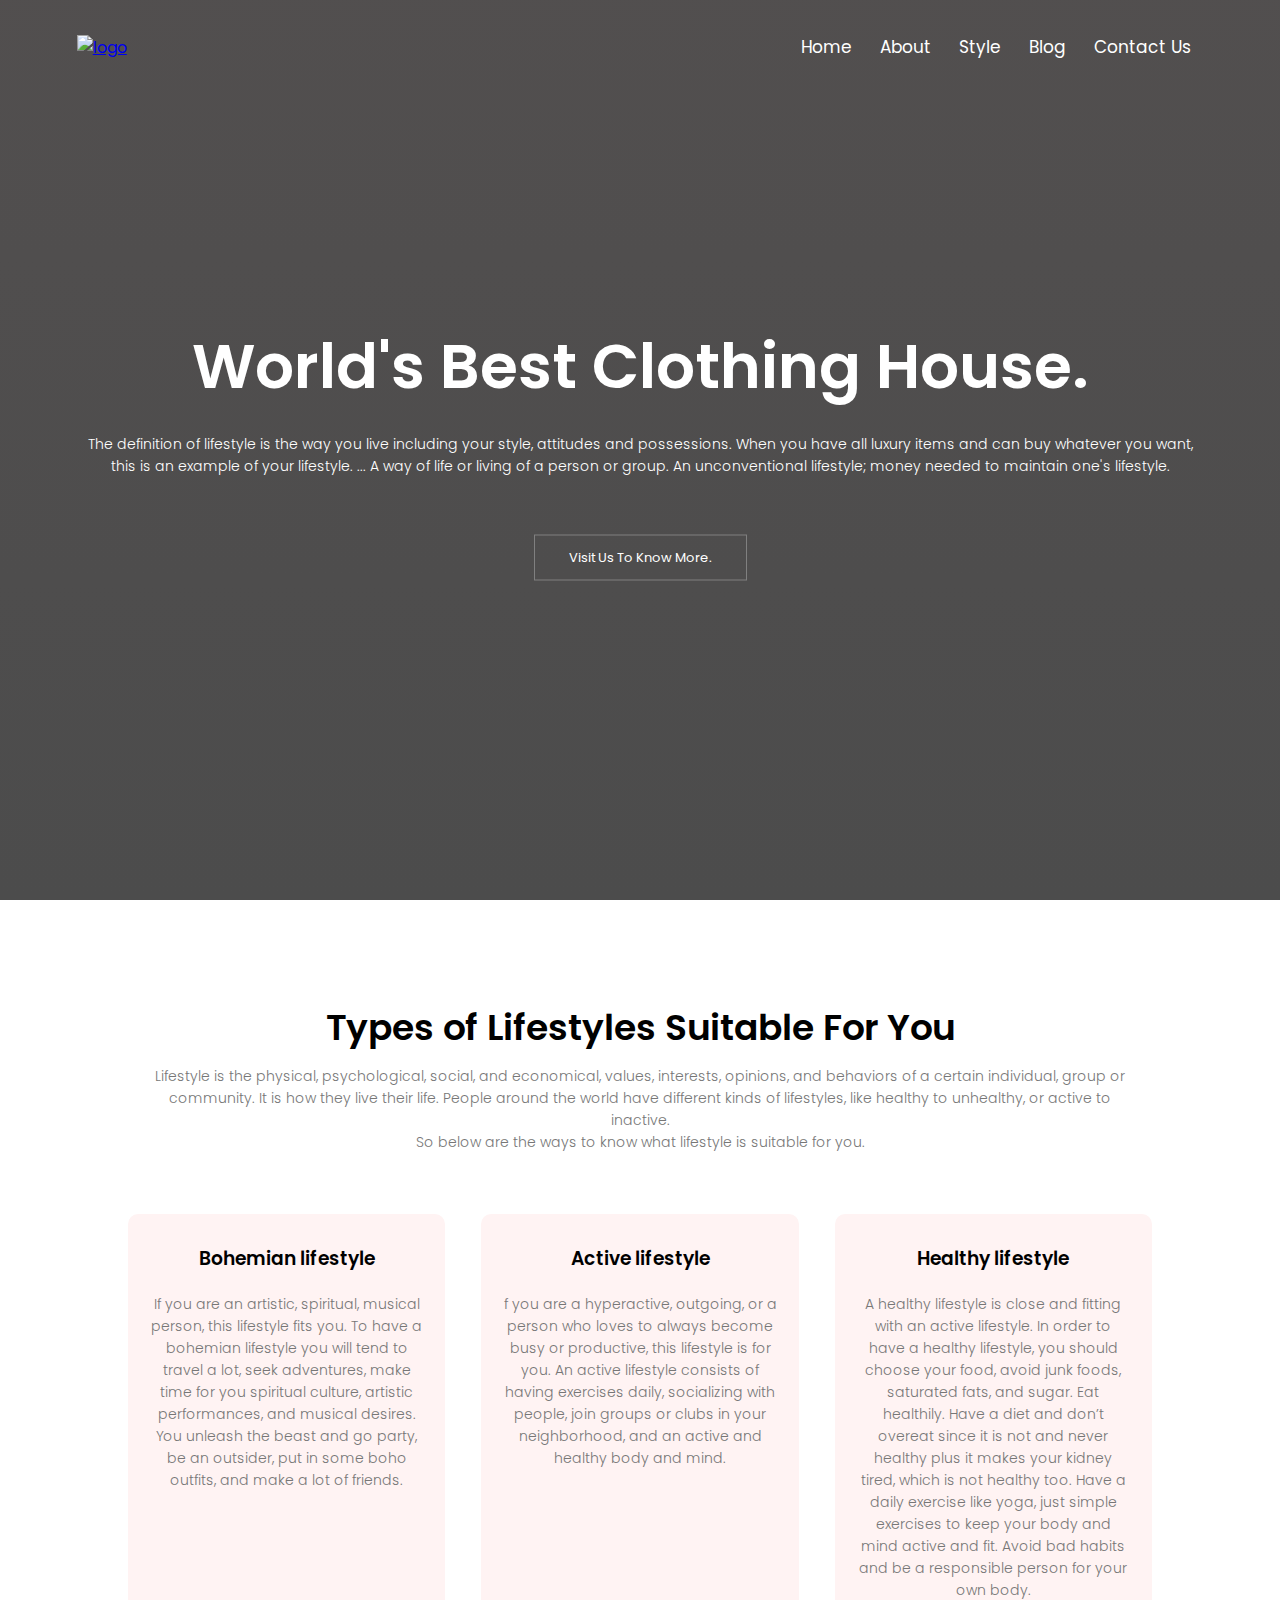
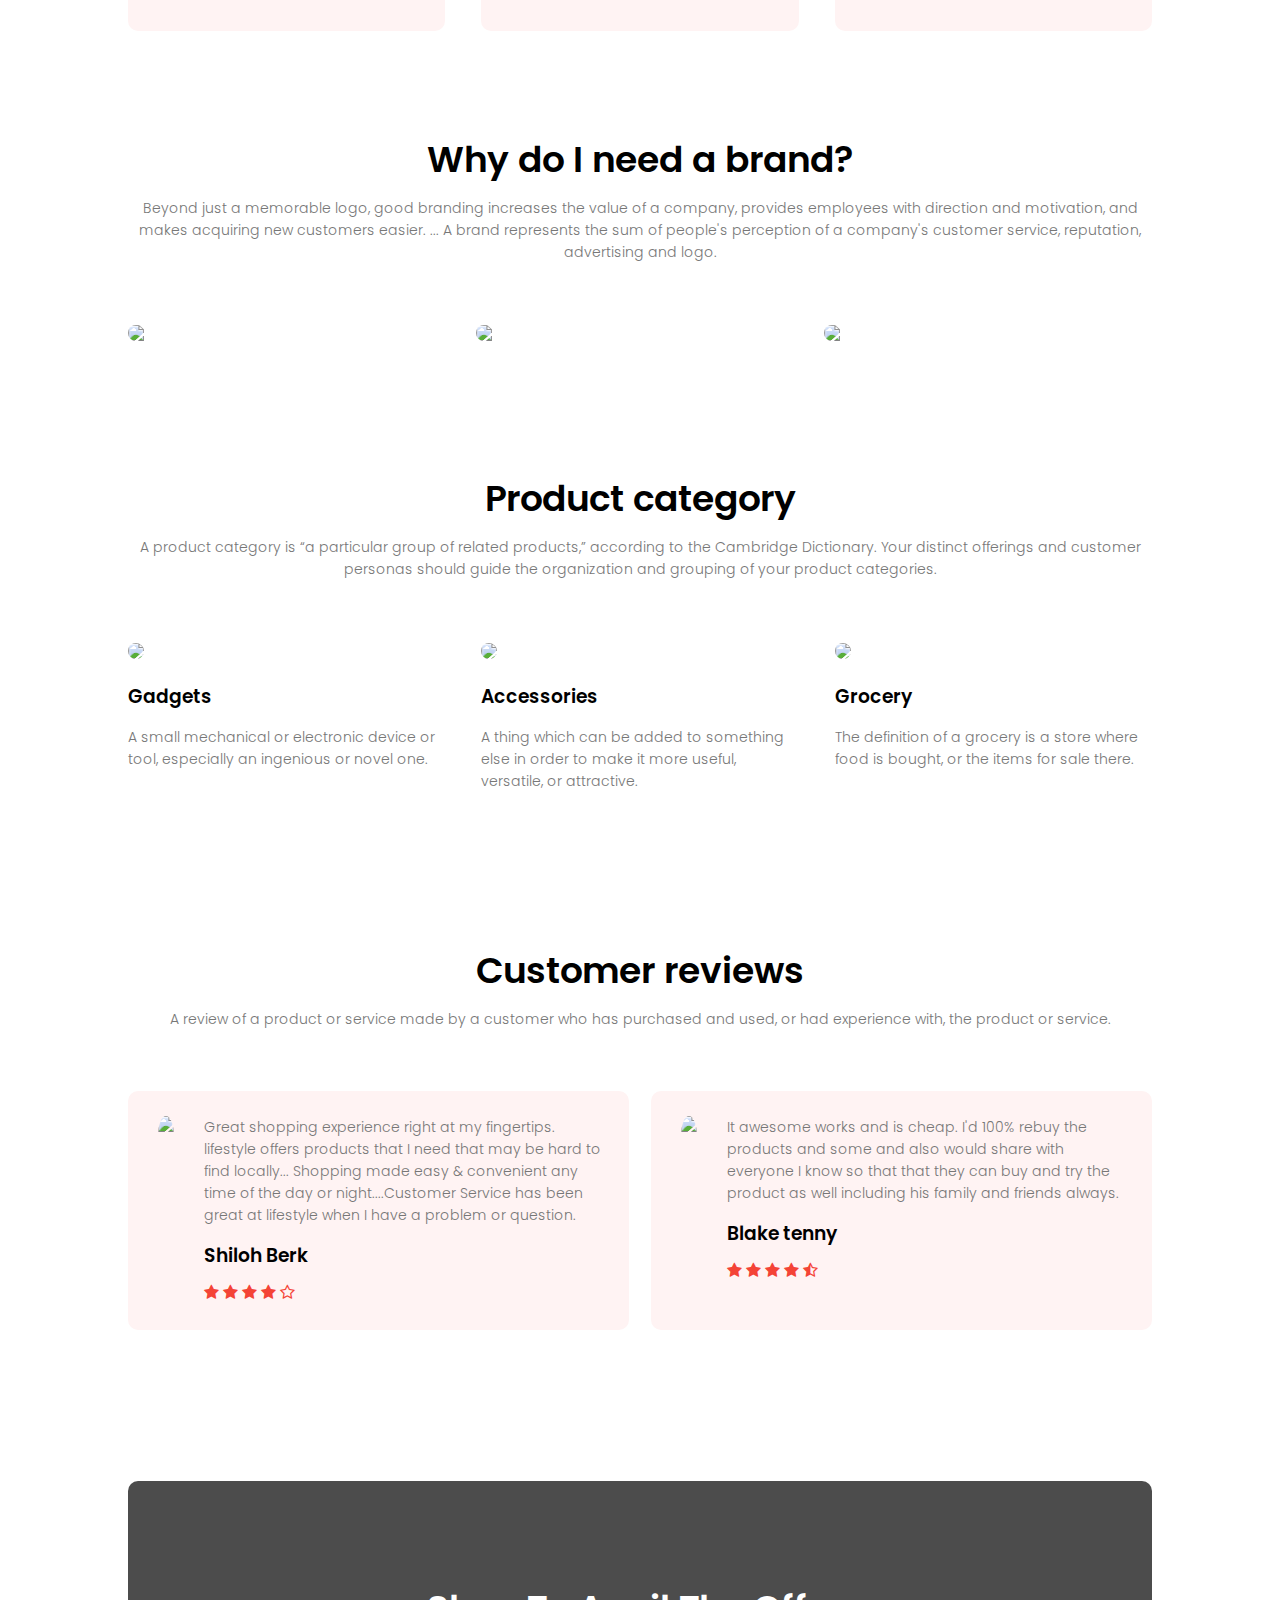
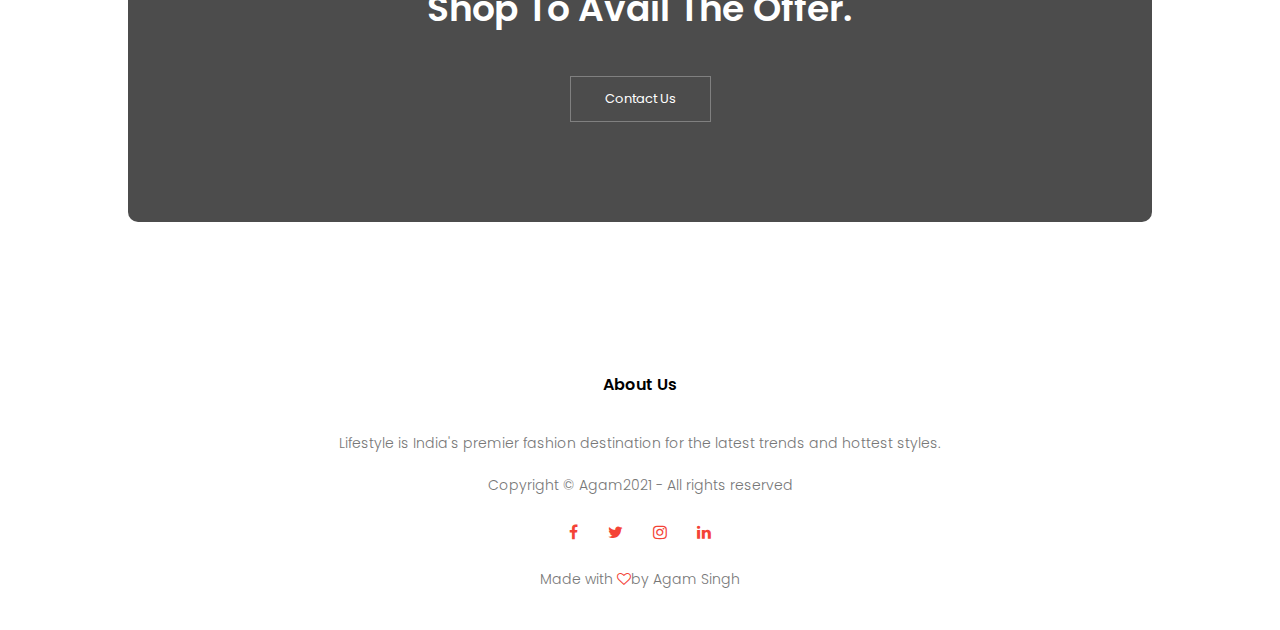
==== index.html @ a9315d98 "my lifestyle website" ====
<!DOCTYPE html>
    <html lang="en">
    <head>
        <meta name="viewport" content="width=device-width, initial-scale=1.0">
        <title>Life-style</title>
        <link rel="stylesheet" href="style.css">
        <link rel="preconnect" href="https://fonts.googleapis.com">
<link rel="preconnect" href="https://fonts.gstatic.com" crossorigin>
<link href="https://fonts.googleapis.com/css2?family=Poppins:ital,wght@0,300;0,600;0,700;1,100&display=swap" rel="stylesheet">
<link rel="stylesheet" href="http://stackpath.bootstrapcdn.com/font-awesome/4.7.0/css/font-awesome.min.css">
    </head>
    <body>
        <section class="header">
            <nav>
                <a href="index.html"> <img src="images/logo.jpeg" alt="logo"></a>
                <div class="nav-links" id="navLinks">
                    <i class="fa fa-times" onclick="hideMenu()"></i>
                   <ul>
                    <li><a href="index.html">Home</a></li>
                    <li><a href="about.html.html">About</a></li>
                    <li><a href="style.html.html">Style</a></li>
                    <li><a href="blog.html.html">Blog</a></li>
                    <li><a href="contact.html.html">Contact Us</a></li>
               </ul>
           </div>
           <i class="fa fa-bars" onclick="showMenu()"></i>

           </nav>
        <div class="text-box">
<h1>World's Best Clothing House.</h1>
<p>The definition of lifestyle is the way you live including your style, attitudes and possessions. When you have all luxury items and can buy whatever you want, this is an example of your lifestyle. ... A way of life or living of a person or group. An unconventional lifestyle; money needed to maintain one's lifestyle.</p>
<a href=""class="hero-btn">Visit Us To Know More.</a>
        </div>
           
          </section>  

 <!---- course ------>   
 <section class="styles">
     <h1>Types of Lifestyles Suitable For You</h1>
     <p>Lifestyle is the physical, psychological, social, and economical, values, interests, opinions, and behaviors of a certain individual, group or community. It is how they live their life. People around the world have different kinds of lifestyles, like healthy to unhealthy, or active to inactive.<br>So below are the ways to know what lifestyle is suitable for you.</p>

   <div class="row">
         <div class="style-col">
             <h3>Bohemian lifestyle</h3>
             <p>If you are an artistic, spiritual, musical person, this lifestyle fits you. To have a bohemian lifestyle you will tend to travel a lot, seek adventures, make time for you spiritual culture, artistic performances, and musical desires. You unleash the beast and go party, be an outsider, put in some boho outfits, and make a lot of friends.</p>
           </div>
           
            <div class="style-col">
                <h3>Active lifestyle</h3>
                <p>f you are a hyperactive, outgoing, or a person who loves to always become busy or productive, this lifestyle is for you. An active lifestyle consists of having exercises daily, socializing with people, join groups or clubs in your neighborhood, and an active and healthy body and mind.</p>
              </div>
              
                <div class="style-col">
                    <h3>Healthy lifestyle</h3>
                    <p>A healthy lifestyle is close and fitting with an active lifestyle. In order to have a healthy lifestyle, you should choose your food, avoid junk foods, saturated fats, and sugar. Eat healthily. Have a diet and don’t overeat since it is not and never healthy plus it makes your kidney tired, which is not healthy too. Have a daily exercise like yoga, just simple exercises to keep your body and mind active and fit. Avoid bad habits and be a responsible person for your own body.</p>
                  </div>
     </div>
 </section>

 <!------- brand ------>

    <section class="brand">
        <h1> Why do I need a brand?  </h1>
        <p>
            Beyond just a memorable logo, good branding increases the value of a company, provides employees with direction and motivation, and makes acquiring new customers easier. ... A brand represents the sum of people's perception of a company's customer service, reputation, advertising and logo.</p>

      <div class="row">
          <div class="brand-col">
              <img src="https://source.unsplash.com/400x300/?womenware,beauty,handbags,heels,lingerie,dresses,leggings,women-watches">
              <div class="layer">
                  <h3>Women</h3>
              </div>

          </div>
          <div class="brand-col">
            <img src="https://source.unsplash.com/400x300/?menware,shirts,jeans,sneakers,men's grooming,analog watches,shoes">
            <div class="layer">
                <h3>Men</h3>
            </div>

        </div>
        <div class="brand-col">
            <img src="https://source.unsplash.com/400x300/?kidsware,infant-cloths,infant-boy,kids-shoes,kids-cloths,rompers">
            <div class="layer">
                <h3>kids</h3>
            </div>

        </div>
      </div>

    </section>

<!----- shop by category--->
<section class="category">
    <h1>Product category</h1>
    <p>
        A product category is “a particular group of related products,” according to the Cambridge Dictionary. Your distinct offerings and customer personas should guide the organization and grouping of your product categories.</p>

    <div class="row">
        <div class="category-col">
            <img src="https://source.unsplash.com/400x300/?electronics,mobiles,gadgets,television,hand-tools" >
       <h3>Gadgets</h3>
       <p>A small mechanical or electronic device or tool, especially an ingenious or novel one.</p>
        </div>
        <div class="category-col">
            <img src="https://source.unsplash.com/400x300/?accessories,cloths,shoes,sneakers,belts,wallets,jeans,shirt,trouser" >
       <h3>Accessories</h3>
       <p>A thing which can be added to something else in order to make it more useful, versatile, or attractive.</p>
        </div>
        <div class="category-col">
            <img src="https://source.unsplash.com/400x300/?vegetables,dairy,food,snacks,pules,milk,beverages,fruits" >
       <h3>Grocery</h3>
       <p>The definition of a grocery is a store where food is bought, or the items for sale there.</p>
        </div>
    </div>    



</section>

<!----customer reviews----->
<section class="customer-reviews">
    <h1>Customer reviews</h1>
<p>A review of a product or service made by a customer who has purchased and used, or had experience with, the product or service.</p>

<div class="row">
<div class="reviews-col">
<img src="https://source.unsplash.com/400x300/?profile photo,women,men" >
<div>
<p>Great shopping experience right at my fingertips. lifestyle offers products that I need that may be hard to find locally... Shopping made easy & convenient any time of the day or night....Customer Service has been great at lifestyle when I have a problem or question.</p>
 <h3>Shiloh Berk</h3> 
 <i class="fa fa-star"></i>
 <i class="fa fa-star"></i>
 <i class="fa fa-star"></i>
 <i class="fa fa-star"></i>
 <i class="fa fa-star-o"></i>
   
</div>
    </div>
    <div class="reviews-col">
<img src="https://source.unsplash.com/400x300/?profile photo,men customer-reviews" >
<div>
<p>It awesome works and is cheap. I'd 100% rebuy the products and some and also would share with everyone I know so that that they can buy and try the product as well including his family and friends always.</p>
 <h3>Blake tenny</h3> 
 <i class="fa fa-star"></i>
 <i class="fa fa-star"></i>
 <i class="fa fa-star"></i>
 <i class="fa fa-star"></i>
 <i class="fa fa-star-half-o"></i>   
</div>
    </div>
</div>
</section>

<!-- ---place your order--->
<section class="pyo">
    <h1>Shop To Avail The Offer.</h1>
    <a href="" class="hero-btn">Contact Us</a>
</section>



<!-- --- Footer --->
<section class="footer">
    <h4>About Us</h4>
    <p>Lifestyle is India's premier fashion destination for the latest trends and hottest styles.</p>
<p>Copyright &copy; Agam2021 - All rights reserved</p>
<div class="icons">
    <i class="fa fa-facebook"></i>
    <i class="fa fa-twitter"></i>
    <i class="fa fa-instagram"></i>
    <i class="fa fa-linkedin"></i>
</div>
<p>Made with <i class="fa fa-heart-o"></i>by Agam Singh </p>



</section>

        


<!--------JavaScript for Toggle Menu------->
       <script>

var navLinks = document.getElementById("navLinks");

function showMenu(){
    navLinks.style.right = "0";
}
function hideMenu(){
    navLinks.style.right = "-200px";
}
       </script>
       



    </body>
    </html>
---- style.css ----
*{
    margin: 0;
    padding: 0;
    font-family: 'Poppins', sans-serif;
}
.header{
    min-height: 100vh;
    width: 100%;
    background-image:linear-gradient(rgba(8, 4, 4, 0.7),rgba(0, 0, 0, 0.7)), url("images/background.jpeg");
    background-position: center;
    background-size: cover;
    position: relative;
    background-blend-mode: darken;

} 
nav{
    display: flex;
    padding: 2% 6%;
    justify-content: space-between;
    align-items: center;
}
nav img{
    width: 150px;
}
.nav-links{
    flex: 1;
    text-align: right;
}
.nav-links ul li{
    list-style: none;
    display: inline-block;
    padding: 8px 12px;
    position: relative;
}
.nav-links ul li a{
    color:white;
    text-decoration: none;
    font-size: 17px;

}
.nav-links ul li::after{
    content: '';
    width: 0%;
    height: 2px;
    background: #f44336;
    display: block;
    margin: auto;
    transition: 0.5s;
}
.nav-links ul li:hover::after{
width: 100%;
}
.text-box{
    width: 90%;
    color: white;
    position: absolute;
    top: 50%;
    left: 50%;
    transform: translate(-50%,-50%);
    text-align: center;
}
.text-box h1{
    font-size: 62px;
}
.text-box p{
    margin: 10px 0 48px;
    font-size:14px;
    color: white;
}
.hero-btn{
    display: inline-block;
    text-decoration: none;
    color:white;
    border: 1px solid gray;
    padding: 12px 34px;
    font-size: 13px;
    background: transparent;
    position: relative;
    cursor: pointer;
}    
.hero-btn:hover{
    border: 1px solid #f44336;
    background: #f44336;
    transition: 2s;
}
nav .fa{
   display: none;
}

@media(max-width:700px){
    .text-box h1{
        font-size: 20px;
    }
    .nav-links ul li{
        display: block;
}
.nav-links{
    position: fixed;
    background: #f44336;
    height: 100vh;
    width: 200px;
    top: 0;
    right: -200px;
    text-align: left;
    z-index: 2;
    transition: 1s;
}
nav .fa{
    display: block;
    color: #fff;
    margin: 10px;
    font-size: 22px;
    cursor: pointer;
}
    .nav-links ul{
       padding: 30px; 
    }
}
/*----- styles-----*/
    
.styles{
    width: 80%;
    margin: auto;
    text-align: center;
    padding-top: 100px;
}
h1{
    font-size: 36px;
    font-weight: 600;
}

p{
    color: #777;
    font-size: 14px;
    font-weight: 300;
    line-height: 22px;
    padding: 10px;
}

.row{
    margin-top:5%;
    display: flex;
    justify-content:space-between;
}
.style-col{
    flex-basis: 31%;
    background: #fff3f3;
    border-radius: 10px;
    margin-bottom:5%;
    padding: 20px 12px;
    box-sizing: border-box;
    transition: 0.5s;
}
h3{
    text-align: center;
    font-weight: 600;
    margin: 10px 0;
}
.style-col:hover{
    box-shadow: 0 0 20px 0px rgba(0, 0, 0, 0.2);
}
@media (max-width: 700px){
    .row{
        flex-direction: column;
    }
    
}

/*-------brand---*/
.brand{
    width: 80%;
    margin: auto;
    text-align: center;
    padding-top: 50px;
}
.brand-col{
    flex-basis: 32%;
    border-radius: 10px;
    margin-bottom: 30px;
    position: relative;
    overflow: hidden;
}
.brand-col img{
    width: 100%;
    display: block;

}
.layer{
    background:transparent;
    height: 100%;
    width: 100%;
    position: absolute;
    top: 0;
    left: 0;
    transition: 0.5s;
}
.layer:hover{
    background:rgba(211, 105, 102, 0.7); ;
}
.layer h3{
    width: 100%;
    font-weight: 500;
    color: #fff;
    font-size: 26px;
    bottom: 0;
    left: 50%;
    transform: translateX(-50%);
    position: absolute;
    opacity: 0;
    transition: 1s;
}
.layer:hover h3{
    bottom: 49%;
    opacity: 1;
}

/*-----category----*/

.category{
    width: 80%;
    margin: auto;
    text-align: center;
    padding-top: 100px;

}
.category-col{
    flex-basis: 31%;
    border-radius: 10px;
    margin-bottom: 5%;
    text-align: left;
}
.category-col img{
    width: 100%;
    border-radius: 10px;
}
.category-col p{
    padding: 0;
}

.category-col h3{
    margin-top: 16px;
    margin-bottom: 15px;
    text-align: left;
}
/*---customer-reviews---*/
.customer-reviews{
    width: 80%;
    margin: auto;
    padding-top: 100px;
    text-align: center;
}
.reviews-col{
    flex-basis: 44%;
    border-radius: 10px;
    margin-bottom: 5%;
    text-align: left;
    background: #fff3f3;
    padding: 25px;
    cursor: pointer;
    display: flex;
}    
.reviews-col img{
    height: 40px;
    margin-left: 5px;
    margin-right:30px;
    border-radius: 50%;
 }
 .reviews-col p{
     padding: 0;
 }
 .reviews-col h3{
     margin-top: 15px;
     text-align: left;
 }
 .reviews-col .fa{
     color: #f44336;
 }

 @media(max-width: 700px) {
    .reviews-col img{
        margin-left: 0px;
        margin-right:15px;
       }
 }   
      /*--- place your order---*/

 .pyo{
     margin: 100px auto;
     width: 80%;
     background-image: linear-gradient(rgba(0, 0, 0, 0.7),rgba(0, 0, 0, 0.7)),url(images/font.jpg);
  background-position: center;
  background-size: cover;
  border-radius: 10px;
  text-align: center;
  padding: 100px 0;

    }

    .pyo h1{
        color: #fff;
        margin-bottom: 40px;
        padding: 0;
    }
  
    @media(max-width: 700px){
        .pyo h1{
            font-size: 20px;

        }
    }
   /*-- --- Footer ---*/
   .footer{
       width: 100%;
       text-align: center;
       padding: 30px 0;
   }
   .footer h4{
       margin-bottom: 25px;
       margin-top: 20px;
       font-weight: 600;
   }
   .icons .fa{
      color: #f44336;
      margin: 0 13px;
      cursor: pointer;
      padding: 18px 0;
   }
   .fa-heart-o{
    color: #f44336;
   }

   /*-------about us page----*/

   .sub-header{
     height: 50vh;
     width: 100%;
     background-image:linear-gradient(rgba(4, 9, 30, 0.7),rgba(4, 9,30, 0.7)),url(images/about.jpeg);
     background-position: center;
     background-size: cover;
     text-align: center;
     color: #fff;
 }
 .sub-header h1{
     margin-top: 70px;
 }
 .about-us{
     width: 80%;
     margin: auto;
     padding-top: 80px;
     padding-bottom: 50px;
 }
.about-col{
    padding: 30px 2px;

}
.about-col img{
    width: 100%;
}
.about-col h1{
    padding-top: 0;
}
.about-col p{
    padding: 15px 0 25px;
}
.red-btn{
    border: 1px solid #f44336;
    background:transparent;
    color: #f44336;
}
.red-btn:hover{
    color: #fff;
}

/*-------blog-content----*/
.blog-content{
    width: 80%;
    margin: auto;
    padding: 60px 0;
}
.blog-left{
    flex-basis: 45%;
 }   
.blog-left img{
    width: 60%;
}
.blog-left h2{
    color: #222;
    margin: 26px  0;
}
.blog-left p{
    color: #999;
    padding: 0;
}
.blog-right{
    flex-basis: 27%;
}
.blog-right h3{
    background: #f44336;
    color: white;
    padding: 7px 0;
    font-size: 16px;
    margin-bottom: 20px;
}
.blog-right div{
    display: flex;
    align-items: center;
    justify-content: space-between;
    color: #555;
    padding: 8px;
    box-sizing: border-box;
}
.comment-box{
    border: 1px solid #ccc;
    margin: 50px 0;
    padding: 10px 20px;
}
.comment-box h3{
    text-align: left;
}
.comment-form input,.comment-form textarea{
width: 100%;
padding: 10px;
margin: 15px 0;
box-sizing: border-box;
border: none;
outline: none;
background: #f0f0f0;
}
.comment-form button{
    margin: 10px 0;
}
@media (max-width:700px){
    .sub-header h1{
        font-size: 24px;
    }
}
/*-------contact us page----*/
.location{
    width: 80%;
    margin: auto;
    padding: 80px 0;
}
.location iframe{
    width: 100%;
}
.contact-us{
    width: 80%;
    margin: auto;
}
.contact-col{
    flex-basis: 48%;
    margin-bottom: 30px;
}
.contact-col div{
    display: flex;
    align-items: center;
    margin-bottom: 40px;
}
.contact-col div .fa{
    font-size: 28px;
    color: #f44336;
    margin: 10px;
    margin-right: 30px;
}
.contact-col div p{
    padding: 0;
}
.contact-col div h5{
    font-size: 20px;
    margin-bottom: 5px;
    color: #555;
    font-weight: 400;
}
.contact-col input, .contact-col textarea{
    width: 100%;
    padding: 15px;
    margin-bottom: 17px;
    outline: none;
    border: 1px solid #ccc;
    box-sizing: border-box;
}
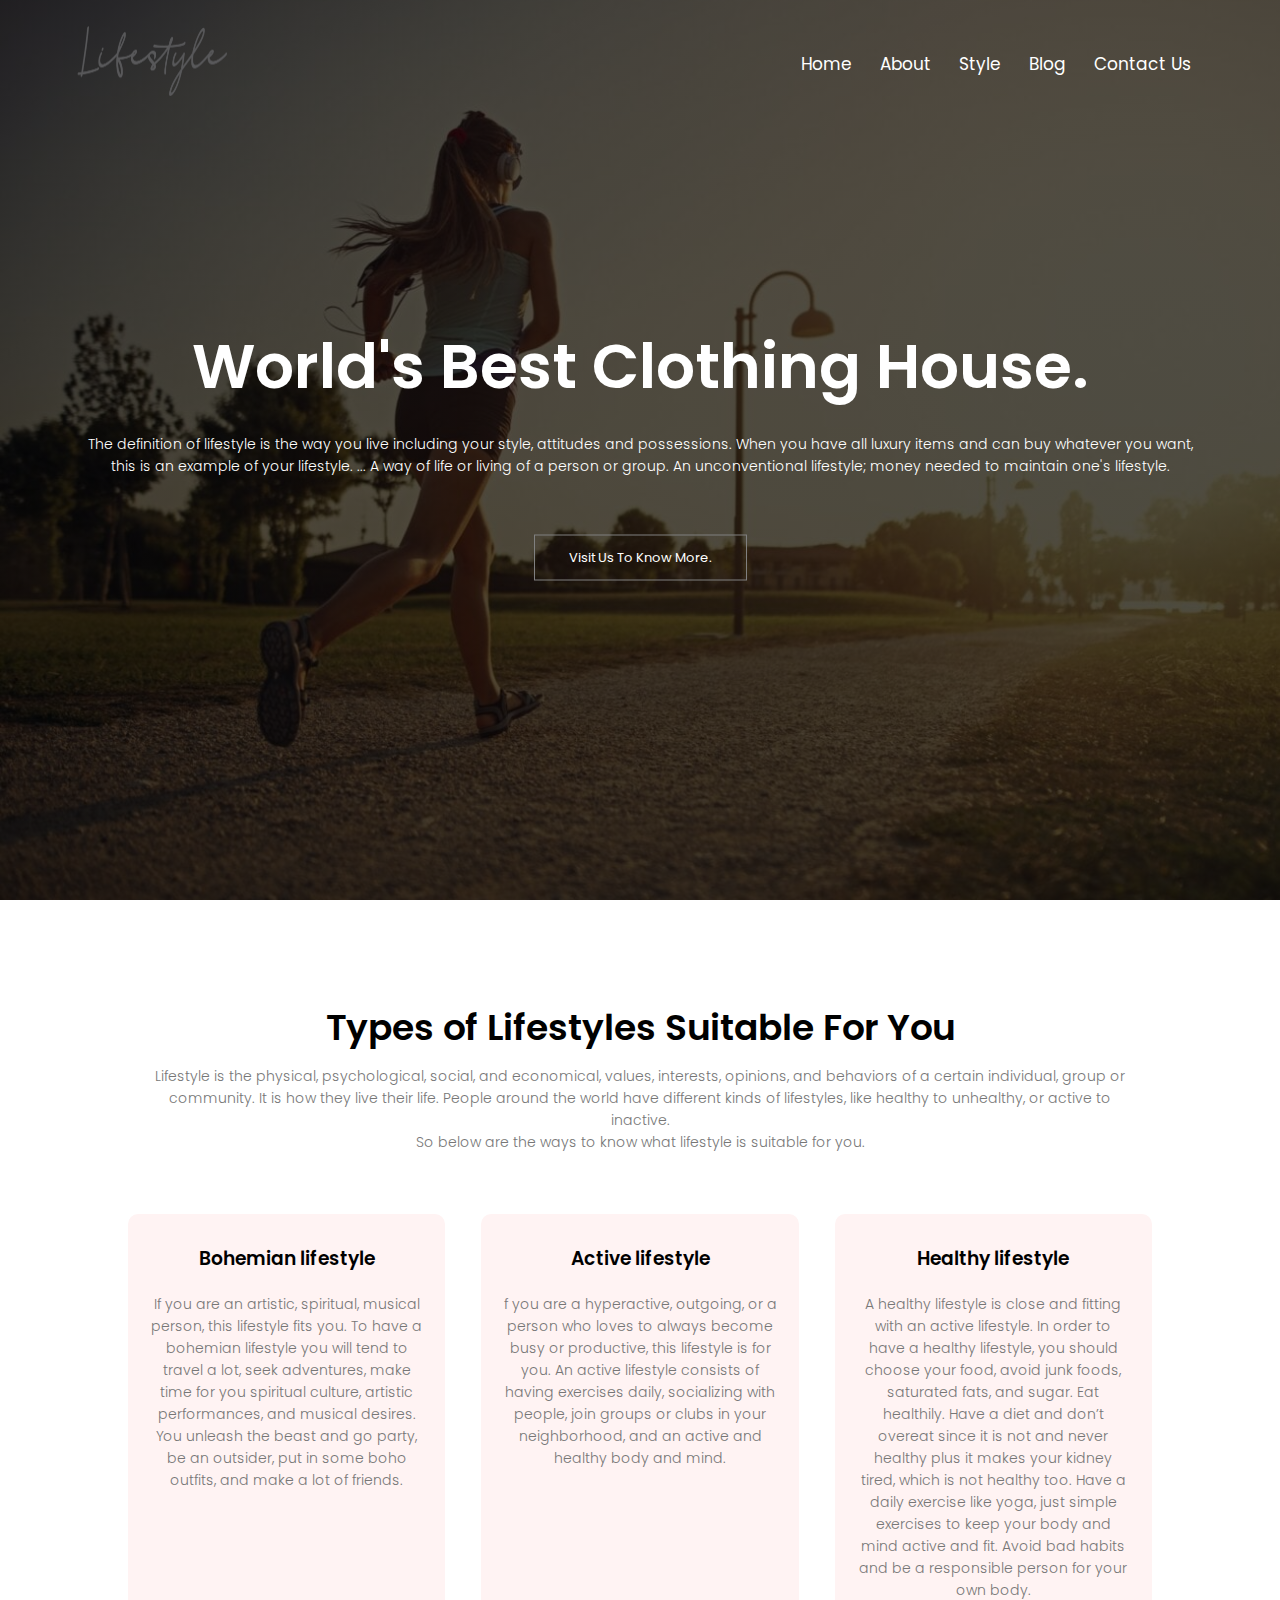
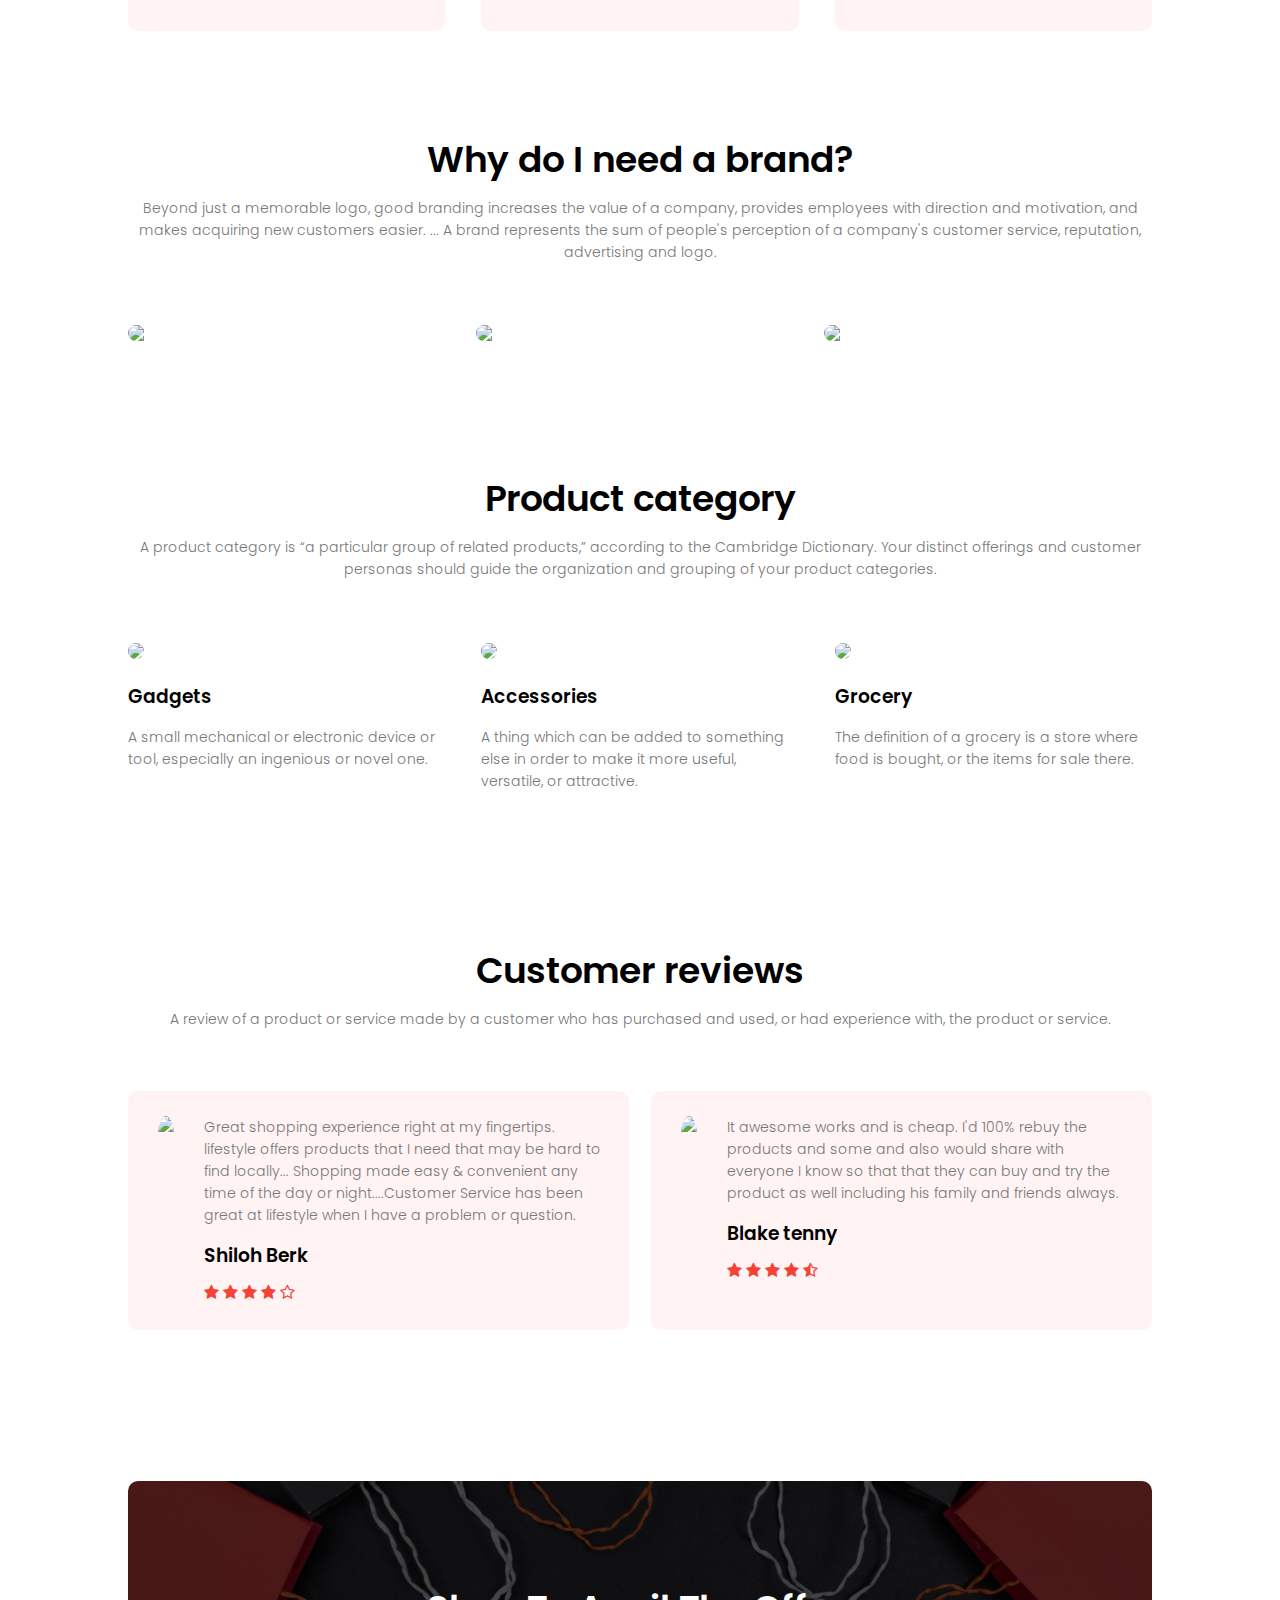
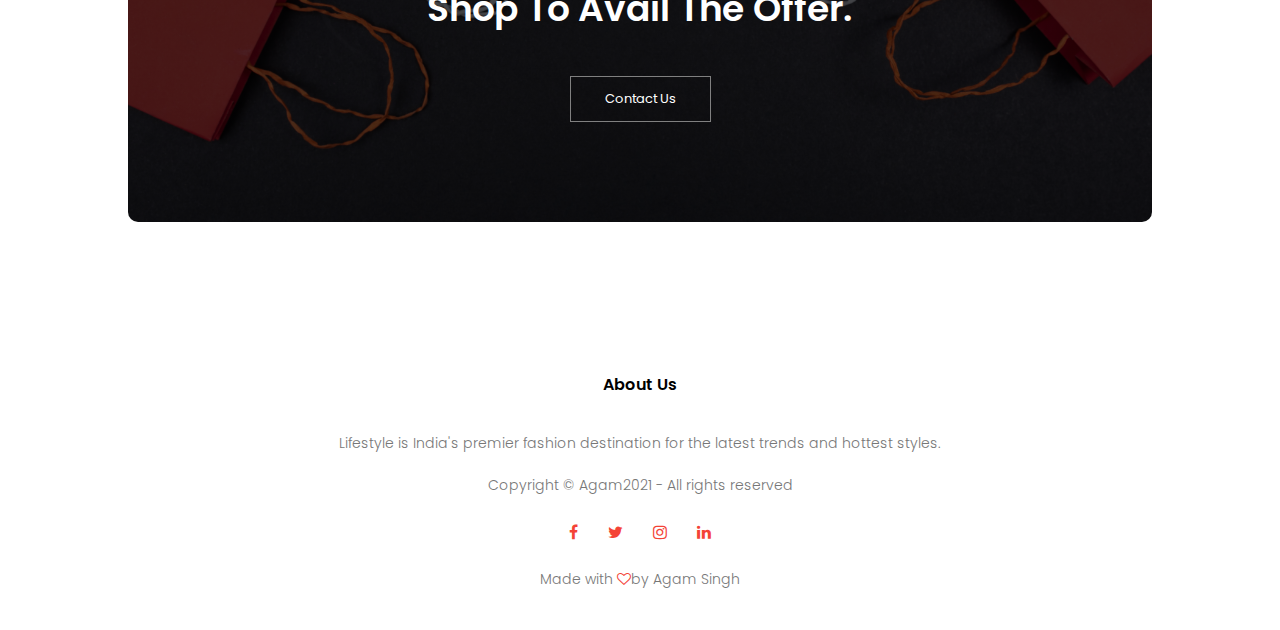
==== commit c17cb37d: "Update index.html" ====
--- a/index.html
+++ b/index.html
@@ -7,7 +7,8 @@
         <link rel="preconnect" href="https://fonts.googleapis.com">
 <link rel="preconnect" href="https://fonts.gstatic.com" crossorigin>
 <link href="https://fonts.googleapis.com/css2?family=Poppins:ital,wght@0,300;0,600;0,700;1,100&display=swap" rel="stylesheet">
-<link rel="stylesheet" href="http://stackpath.bootstrapcdn.com/font-awesome/4.7.0/css/font-awesome.min.css">
+<link rel="stylesheet" href="https://stackpath.bootstrapcdn.com/font-awesome/4.7.0/css/font-awesome.min.css">
+        <meta http-equiv="Content-Security-Policy" content="upgrade-insecure-requests">
     </head>
     <body>
         <section class="header">
